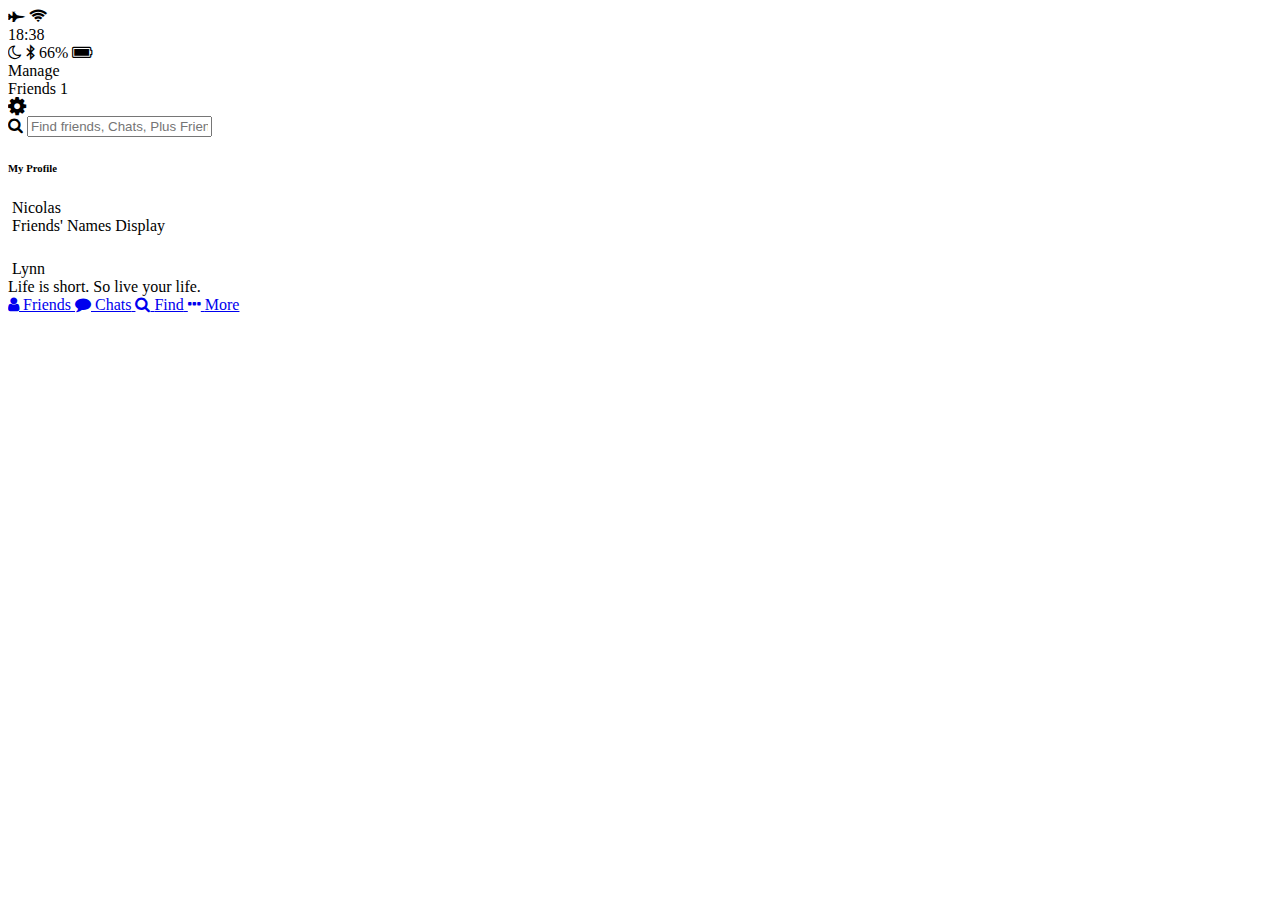
==== index.html @ 4bb86465 "chats is done." ====
<!DOCTYPE html>
<html>
<head>
	<meta charset="utf-8">
	<meta name="viewport" content="width=device-width, inital-scale=1.0">
	<meta http-equiv="X-UA-Compatible" content="ie=edge">
	<link rel="stylesheet" href="https://stackpath.bootstrapcdn.com/font-awesome/4.7.0/css/font-awesome.min.css">
	<title>Friends</title>
</head>
<body>
	<header>
	<div class="header__top">
		<div class="header__column">
			<i class="fa fa-fighter-jet" aria-hidden="ture"></i>
			<i class="fa fa-wifi"></i>
		</div>
		<div class="header__column">
			<span class="header__time">18:38</span>
		</div>
		<div class="header__column">
			<i class="fa fa-moon-o"></i>
			<i class="fa fa-bluetooth-b"></i>
			<span class="header__battery">66% <i class="fa fa-battery-full"></i></span>
		</div>
	</div>
		<div class="header__bottom">
			<div class="header__column">
				<span class="header__text">Manage</span>
			</div>
			<div class="header__column">
				<span class="header__text">Friends <span class="header__number">1</span></span>
			</div>
			<div class="header__column">
				<i class="fa fa-cog fa-lg"></i>
			</div>		
		</div>
	</header>
	<main class="friends">
		<div class="search-bar">
			<i class="fa fa-search"></i>
			<input type="text" placeholder="Find friends, Chats, Plus Friends">
		</div>
		<section class="friends__section">
			<header class="friends__section-header">
				<h6 class="friends__section-title">My Profile</h6>
			</header>
			<div class="friends__section-rows">
				<div class="friends__section-row">
					<img src="" alt="">
					<span class="friends__section-name">Nicolas</span>
				</div>
				<div class="friends__section-row">
					<img src="" alt="">
					<span class="friends__section-name">Friends' Names Display</span>
				</div>
			</div>
		</section>
		<section class="friends__section">
			<header class="friends__section-header">
				<h6 class="friends__section-title"></h6>
			</header>
		<div class="friends__section-rows">
			<div class="friends__section-row">
				<div class="friends__secion-column">
					<img src="" alt="">
					<span class="friends__section-name">Lynn</span>
				</div>
				<span class="friends__section-tagline">
					Life is short. So live your life.
				</span>
			</div>
		</div>
		</section>
	</main>
	<nav class="tab-bar">
		<a href="index.html" class="tab-bar__tab tab-bar__tab--selected">
			<i class="fa fa-user"></i>
			<span class="tab-bar__title">Friends</span>
		</a>
		<a href="chats.html" class="tab-bar__tab">
			<i class="fa fa-comment"></i>
			<span class="tab-bar__title">Chats</span>
		</a>
		<a href="find.html" class="tab-bar__tab">
			<i class="fa fa-search"></i>
			<span class="tab-bar__title">Find</span>
		</a>
		<a href="more.html" class="tab-bar__tab">
			<i class="fa fa-ellipsis-h"></i>
			<span class="tab-bar__title">More</span>
		</a>
	</nav>
</body>
</html>
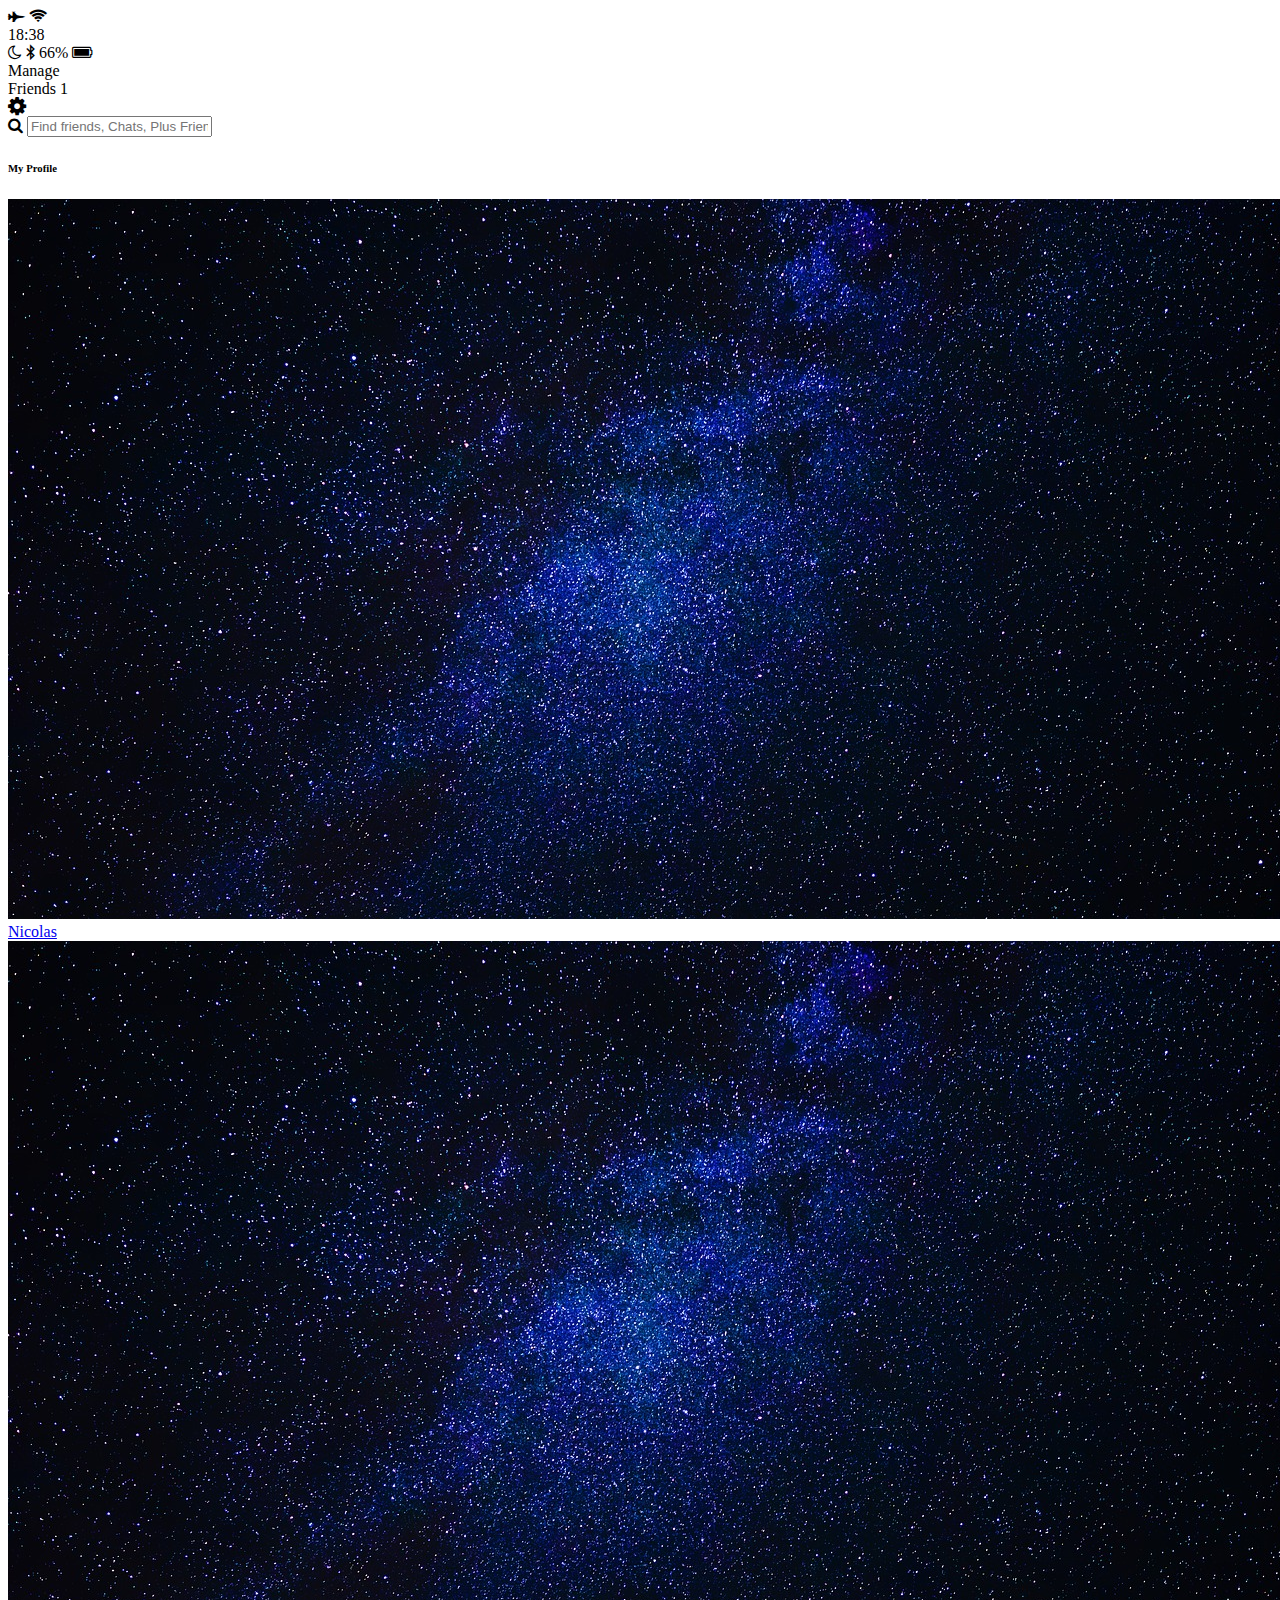
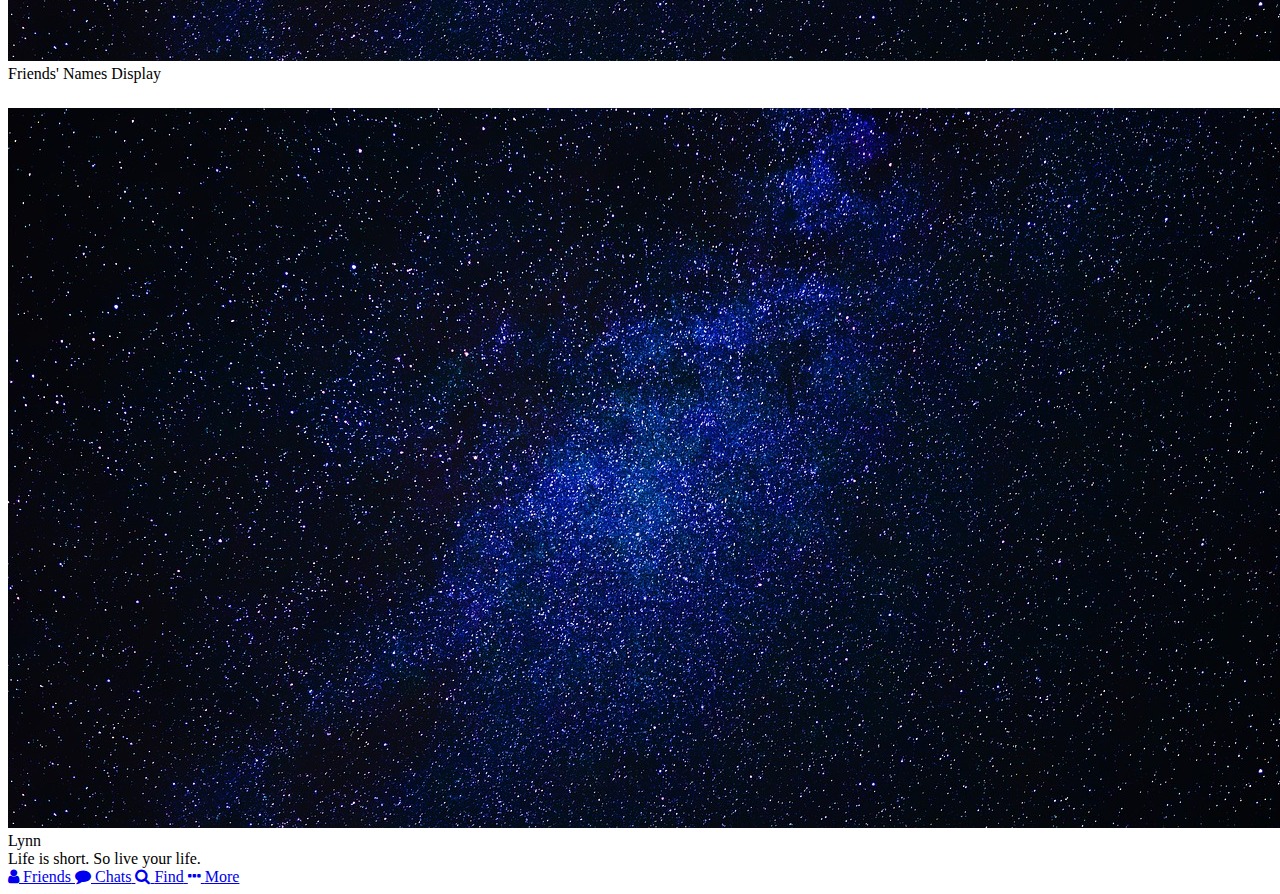
==== commit 967d232b: "chat + back to page links." ====
--- a/index.html
+++ b/index.html
@@ -46,11 +46,13 @@
 			</header>
 			<div class="friends__section-rows">
 				<div class="friends__section-row">
-					<img src="" alt="">
+					<a href="profile.html">
+					<img src="images/avatar.jpg">
 					<span class="friends__section-name">Nicolas</span>
+					</a>
 				</div>
 				<div class="friends__section-row">
-					<img src="" alt="">
+					<img src="images/avatar.jpg">
 					<span class="friends__section-name">Friends' Names Display</span>
 				</div>
 			</div>
@@ -62,7 +64,7 @@
 		<div class="friends__section-rows">
 			<div class="friends__section-row">
 				<div class="friends__secion-column">
-					<img src="" alt="">
+					<img src="images/avatar.jpg">
 					<span class="friends__section-name">Lynn</span>
 				</div>
 				<span class="friends__section-tagline">
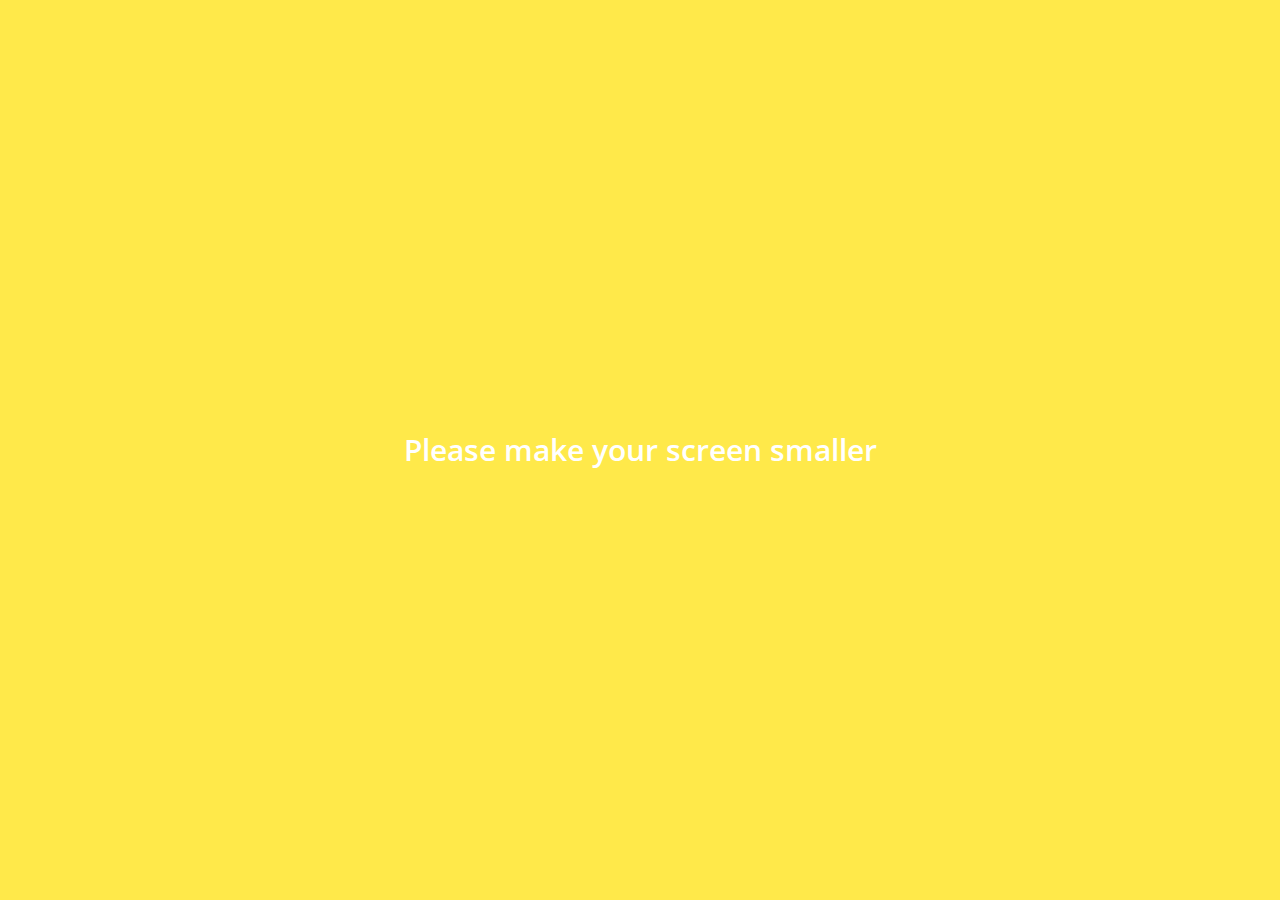
==== commit 48e098c4: "media queries." ====
--- a/index.html
+++ b/index.html
@@ -6,9 +6,10 @@
 	<meta http-equiv="X-UA-Compatible" content="ie=edge">
 	<link rel="stylesheet" href="https://stackpath.bootstrapcdn.com/font-awesome/4.7.0/css/font-awesome.min.css">
 	<title>Friends</title>
+	<link rel="stylesheet" href="css/style.css">
 </head>
 <body>
-	<header>
+	<header class="top-header">
 	<div class="header__top">
 		<div class="header__column">
 			<i class="fa fa-fighter-jet" aria-hidden="ture"></i>
@@ -46,9 +47,9 @@
 			</header>
 			<div class="friends__section-rows">
 				<div class="friends__section-row">
-					<a href="profile.html">
 					<img src="images/avatar.jpg">
-					<span class="friends__section-name">Nicolas</span>
+					<a href="profile.html" class="friends__section-name">
+					Nicolas
 					</a>
 				</div>
 				<div class="friends__section-row">
@@ -62,7 +63,7 @@
 				<h6 class="friends__section-title"></h6>
 			</header>
 		<div class="friends__section-rows">
-			<div class="friends__section-row">
+			<div class="friends__section-row with-tagline">
 				<div class="friends__secion-column">
 					<img src="images/avatar.jpg">
 					<span class="friends__section-name">Lynn</span>
@@ -92,5 +93,8 @@
 			<span class="tab-bar__title">More</span>
 		</a>
 	</nav>
+	<div class="bigscreentext">
+		<span>Please make your screen smaller</span>
+	</div>
 </body>
 </html>--- a/css/style.css
+++ b/css/style.css
@@ -0,0 +1,14 @@
+@import url('https://fonts.googleapis.com/css?family=Open+Sans:400,600');
+@import 'reset.css';
+@import 'globals.css';
+@import 'header.css';
+@import 'navigation.css';
+@import 'search-bar.css';
+@import 'friends.css';
+@import 'chats.css';
+@import 'find.css';
+@import 'more.css';
+@import 'profile.css';
+@import 'chat.css';
+@import 'bigscreen.css';
+@import 'mobile.css';